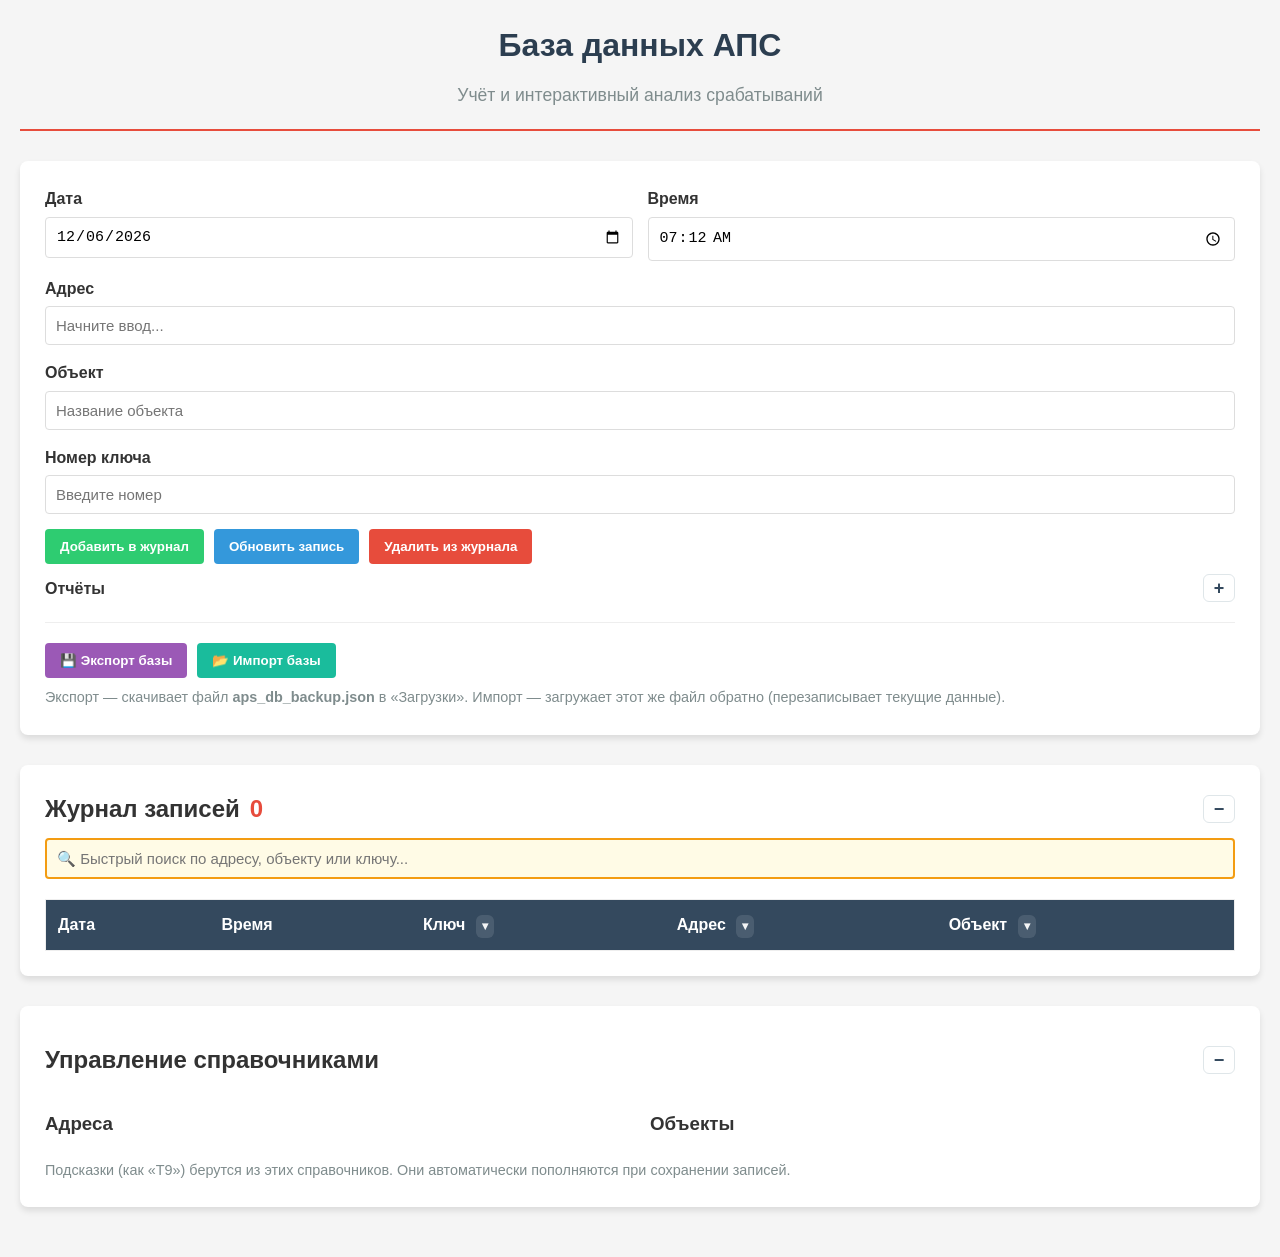
==== data_base_aps.html @ b6f42d5f "Merge remote-tracking branch 'origin/codex/restore-management-block-for-directories' into v1-vitrina" ====
<!DOCTYPE html>
<html lang="ru">
<head>
  <meta charset="UTF-8">
  <meta name="viewport" content="width=device-width, initial-scale=1.0">
  <title>База данных срабатываний АПС</title>
  <style>
    * { box-sizing: border-box; margin: 0; padding: 0; }
    body { font-family: 'Segoe UI', Tahoma, Geneva, Verdana, sans-serif; line-height: 1.6; color: #333; background-color: #f5f5f5; padding: 20px; }
    .container { max-width: 1400px; margin: 0 auto; }
    header { text-align: center; margin-bottom: 30px; padding-bottom: 20px; border-bottom: 2px solid #e74c3c; }
    h1 { color: #2c3e50; margin-bottom: 10px; }
    .subtitle { color: #7f8c8d; font-size: 1.1rem; }
    .app-content { display: flex; flex-direction: column; gap: 30px; margin-bottom: 30px; }
    .form-section, .results-section, .data-section, .dictionary-section { background: white; padding: 25px; border-radius: 8px; box-shadow: 0 4px 6px rgba(0, 0, 0, 0.1); }

    /* Стили анализа */
    .results-section { display: none; border-left: 5px solid #e74c3c; }
    .analysis-item { margin-bottom: 10px; border: 1px solid #eee; border-radius: 4px; overflow: hidden; }
    .analysis-header { padding: 12px; background-color: #f8f9fa; cursor: pointer; display: flex; justify-content: space-between; gap: 10px; font-weight: 600; }
    .analysis-title { display: flex; flex-direction: column; }
    .analysis-sub { font-weight: 400; font-size: 0.9rem; color: #666; }
    .analysis-details { display: none; padding: 10px 20px; background-color: #fff; border-top: 1px solid #eee; font-size: 0.9rem; color: #555; }
    .analysis-details div { padding: 4px 0; border-bottom: 1px dashed #eee; }

    /* Справочники */
    .dictionary-header { display: flex; justify-content: space-between; align-items: center; padding: 10px 0; }
    .dictionary-content { max-height: none; overflow: visible; }
    .dictionary-lists { display: grid; grid-template-columns: 1fr 1fr; gap: 20px; margin-top: 20px; }
    .dict-list { display: flex; flex-direction: column; gap: 6px; margin-top: 10px; }
    .dict-item { display: flex; justify-content: space-between; align-items: center; gap: 10px; padding: 6px 10px; background: #f9f9f9; border-radius: 999px; border: 1px solid #e1e4e8; }
    .dict-item span { flex: 1; overflow: hidden; text-overflow: ellipsis; white-space: nowrap; }
    .dict-actions { display: inline-flex; gap: 6px; flex-shrink: 0; }
    .dict-empty { color: #9aa0a6; font-size: 0.9rem; padding: 6px 0; }

    /* Форма */
    .form-group { margin-bottom: 15px; position: relative; }
    label { display: block; margin-bottom: 5px; font-weight: 600; }
    input, select { width: 100%; padding: 10px; border: 1px solid #ddd; border-radius: 4px; font-size: 15px; background: white; }
    .search-box { margin-bottom: 10px; background: #fffbe6; border: 2px solid #f39c12 !important; }

    .button-group { display: flex; flex-wrap: wrap; gap: 10px; margin-top: 15px; }
    button { padding: 10px 15px; border: none; border-radius: 4px; cursor: pointer; font-weight: 600; transition: 0.2s; }
    button:hover { filter: brightness(0.95); }
    .btn-add { background-color: #2ecc71; color: white; }
    .btn-edit { background-color: #3498db; color: white; }
    .btn-delete { background-color: #e74c3c; color: white; }
    .btn-export { background-color: #9b59b6; color: white; }
    .btn-import { background-color: #1abc9c; color: white; }
    .btn-quarter { flex: 1; background-color: #34495e; color: white; }
    .btn-quarter.active { background-color: #e74c3c; }
    .btn-report { flex: 1; background-color: #34495e; color: white; }
    .btn-report.active { background-color: #e74c3c; }

    .collapse-toggle {
      background: transparent;
      color: #34495e;
      border: 1px solid #dfe6e9;
      width: 28px;
      height: 28px;
      border-radius: 6px;
      font-size: 18px;
      line-height: 1;
      cursor: pointer;
      display: inline-flex;
      align-items: center;
      justify-content: center;
      transition: background 0.2s ease, border-color 0.2s ease, color 0.2s ease;
    }
    .collapse-toggle:hover {
      background: rgba(52, 73, 94, 0.08);
      border-color: #cbd3d6;
    }

    .filter-btn {
      margin-left: 6px;
      font-size: 12px;
      cursor: pointer;
      opacity: 0.95;
      display: inline-block;
      padding: 2px 6px;
      border-radius: 6px;
      background: rgba(255,255,255,0.12);
    }
    .filter-btn:hover { background: rgba(255,255,255,0.18); }

    .filter-dropdown {
      position: absolute;
      z-index: 9999;
      background: #fff;
      border: 1px solid #ddd;
      border-radius: 10px;
      box-shadow: 0 8px 30px rgba(0,0,0,0.12);
      width: 320px;
      max-height: 360px;
      overflow: auto;
      padding: 10px;
    }
    .filter-dropdown .fd-title { font-weight: 600; margin-bottom: 8px; }
    .filter-dropdown input[type="text"] { width: 100%; padding: 8px; border: 1px solid #ddd; border-radius: 8px; margin-bottom: 8px; }
    .filter-dropdown .fd-actions { display:flex; gap:8px; margin-bottom:8px; }
    .filter-dropdown .fd-actions button { padding:6px 10px; border:none; border-radius:8px; cursor:pointer; background:#ecf0f1; }
    .filter-dropdown .fd-actions button.primary { background:#3498db; color:#fff; }
    .filter-dropdown label { display:flex; gap:8px; align-items:center; padding:4px 2px; }

    .btn-secondary { background-color: #34495e; color: white; }
    .btn-sm { padding: 4px 8px; font-size: 12px; margin-left: 5px; }

    /* Таблица */
    table { width: 100%; border-collapse: collapse; }
    th { background-color: #34495e; color: white; padding: 12px; text-align: left; position: sticky; top: 0; user-select: none; }
    th.sortable { cursor: pointer; }
    th .sort-ind { margin-left: 6px; font-size: 12px; opacity: 0.9; }
    td { padding: 10px; border-bottom: 1px solid #ddd; }
    tr:hover { background-color: #f1f1f1; cursor: pointer; }
    tr.selected { background-color: #e3f2fd; }

    .autocomplete-list { position: absolute; top: 100%; left: 0; right: 0; background: white; border: 1px solid #ddd; z-index: 1000; display: none; max-height: 150px; overflow-y: auto; }
    .autocomplete-item { padding: 10px; cursor: pointer; border-bottom: 1px solid #eee; }
    .autocomplete-item:hover { background: #f6f6f6; }

    .modal { display: none; position: fixed; top: 0; left: 0; width: 100%; height: 100%; background: rgba(0,0,0,0.5); z-index: 2000; justify-content: center; align-items: center; }
    .modal-content { background: white; padding: 25px; border-radius: 8px; width: 360px; }

    .muted { color: #7f8c8d; font-size: 0.9rem; margin-top: 8px; }
    .toolbar { display: flex; flex-wrap: wrap; gap: 10px; align-items: center; justify-content: space-between; margin-bottom: 10px; }
    .toolbar-left { display: flex; flex-wrap: wrap; gap: 10px; align-items: center; }
    .pill { background: #f3f4f6; border: 1px solid #e5e7eb; padding: 8px 10px; border-radius: 999px; font-size: 0.9rem; }
  </style>
</head>
<body>
  <div class="container">
    <header>
      <h1>База данных АПС</h1>
      <p class="subtitle">Учёт и интерактивный анализ срабатываний</p>
    </header>

    <div class="app-content">

      <!-- Форма ввода -->
      <div class="form-section">
        <div style="display: grid; grid-template-columns: 1fr 1fr; gap: 15px;">
          <div class="form-group"><label>Дата</label><input type="date" id="date"></div>
          <div class="form-group"><label>Время</label><input type="time" id="time"></div>
        </div>

        <!-- Порядок полей: Адрес → Объект → Номер ключа -->
        <div class="form-group">
          <label>Адрес</label>
          <div class="autocomplete-container">
            <input type="text" id="address" autocomplete="off" placeholder="Начните ввод...">
            <div class="autocomplete-list" id="addressAutocomplete"></div>
          </div>
        </div>

        <div class="form-group">
          <label>Объект</label>
          <div class="autocomplete-container">
            <input type="text" id="object" autocomplete="off" placeholder="Название объекта">
            <div class="autocomplete-list" id="objectAutocomplete"></div>
          </div>
        </div>

        <div class="form-group"><label>Номер ключа</label><input type="text" id="keyNumber" placeholder="Введите номер"></div>

        <div class="button-group">
          <button class="btn-add" id="addBtn">Добавить в журнал</button>
          <button class="btn-edit" id="editBtn">Обновить запись</button>
          <button class="btn-delete" id="deleteBtn">Удалить из журнала</button>
        </div>

        
        <div class="reports-box" id="reportsBox">
          <div class="collapsible-header" id="toggleReportsBtn" style="display:flex; justify-content:space-between; align-items:center; margin-top:10px;">
            <div style="font-weight:600;">Отчёты</div>
            <button class="collapse-toggle" id="reportsCollapseBtn" title="Развернуть/свернуть">+</button>
          </div>
          <div class="collapsible-body" id="reportsPanel" style="display:none; margin-top:10px;">
            <div class="muted" style="margin-bottom:10px;">Выберите квартал и тип отчёта.</div>

            <div style="margin-bottom:12px;">
              <div style="font-weight:600; margin-bottom:6px;">Все выезды (за квартал)</div>
              <div class="button-group">
                <button class="btn-report" data-report="all" data-quarter="1">1 квартал</button>
                <button class="btn-report" data-report="all" data-quarter="2">2 квартал</button>
                <button class="btn-report" data-report="all" data-quarter="3">3 квартал</button>
                <button class="btn-report" data-report="all" data-quarter="4">4 квартал</button>
              </div>
            </div>

            <div>
              <div style="font-weight:600; margin-bottom:6px;">3 и более выезда (сводка)</div>
              <div class="button-group">
                <button class="btn-report" data-report="3plus" data-quarter="1">1 квартал (3+)</button>
                <button class="btn-report" data-report="3plus" data-quarter="2">2 квартал (3+)</button>
                <button class="btn-report" data-report="3plus" data-quarter="3">3 квартал (3+)</button>
                <button class="btn-report" data-report="3plus" data-quarter="4">4 квартал (3+)</button>
              </div>
            </div>
          </div>
        </div>


        <div class="button-group" style="margin-top: 20px; border-top: 1px solid #eee; padding-top: 20px;">
          <button class="btn-export" id="exportBtn">💾 Экспорт базы</button>
          <button class="btn-import" id="importBtn">📂 Импорт базы</button>
          <input type="file" id="importFile" style="display: none;" accept=".json">
        </div>
        <div class="muted">
          Экспорт — скачивает файл <b>aps_db_backup.json</b> в «Загрузки». Импорт — загружает этот же файл обратно (перезаписывает текущие данные).
        </div>
      </div>

      <!-- Анализ -->
      <div class="results-section" id="resultsSection" style="display:none;">
        <h3 id="reportTitle">Отчёт</h3>
        <div class="muted" id="reportDesc" style="margin-bottom:10px;"></div>
        <div class="results-list" id="resultsList"></div>
      </div>

      <!-- Журнал -->
      <div class="data-section">
        <div class="toolbar">
          <div class="toolbar-left">
            <h2 style="display:flex; gap:10px; align-items:center;">
              Журнал записей <span id="recordCount" style="color: #e74c3c;">0</span>
            </h2>
            <span class="pill" id="filteredCountPill" style="display:none;"></span>
          </div>
          <div class="toolbar-left">
            <button class="collapse-toggle" id="toggleJournalBtn" title="Свернуть/развернуть">−</button>
          </div>
        </div>

        <div id="journalPanel">
          <input type="text" id="searchInput" class="search-box" placeholder="🔍 Быстрый поиск по адресу, объекту или ключу...">

          <div style="display:flex; flex-wrap:wrap; gap:10px; align-items:center; margin-bottom:10px;">
            </div>

          <div style="overflow-x: auto; max-height: 520px; border: 1px solid #eee;">
            <table>
              <thead>
                <tr>
                  <th>Дата</th>
                  <th>Время</th>
                  <th>Ключ <span class="filter-btn" data-filter="keyNumber">▾</span></th>
                  <th>Адрес <span class="filter-btn" data-filter="address">▾</span></th>
                  <th>Объект <span class="filter-btn" data-filter="object">▾</span></th>
                </tr>
              </thead>
              <tbody id="tableBody"></tbody>
            </table>
          <div id="filterDropdown" class="filter-dropdown" style="display:none;"></div>
</div>
        </div>
      </div>

      <!-- Справочники -->
      <div class="dictionary-section">
        <div class="dictionary-header">
          <h2>Управление справочниками</h2>
          <button
            class="collapse-toggle"
            id="toggleDictionaryBtn"
            title="Свернуть/развернуть"
            onclick="const panel=document.getElementById('dictionaryPanel');const open=panel.style.display!=='none';panel.style.display=open?'none':'block';this.textContent=open?'+':'−';"
          >−</button>
        </div>
        <div class="dictionary-content" id="dictionaryPanel">
          <div class="dictionary-lists">
            <div>
              <h3>Адреса</h3>
              <div class="dict-list" id="addressList"></div>
            </div>
            <div>
              <h3>Объекты</h3>
              <div class="dict-list" id="objectList"></div>
            </div>
          </div>
          <div class="muted" style="margin-top:10px;">
            Подсказки (как «Т9») берутся из этих справочников. Они автоматически пополняются при сохранении записей.
          </div>
        </div>
      </div>

    </div>
  </div>

  <!-- Модалки -->
  <div class="modal" id="keyCheckModal">
    <div class="modal-content">
      <h3>Ключ не указан</h3>
      <p>Продолжить сохранение?</p>
      <div style="display: flex; gap: 10px; margin-top: 20px;">
        <button class="btn-add" id="confirmWithoutKeyBtn">Да</button>
        <button class="btn-delete" onclick="document.getElementById('keyCheckModal').style.display='none'">Нет</button>
      </div>
    </div>
  </div>

  <div class="modal" id="editDictModal">
    <div class="modal-content">
      <h3 id="dictModalTitle">Редактировать</h3>
      <input type="text" id="dictModalInput" style="margin: 15px 0;">
      <div style="display: flex; gap: 10px; justify-content: flex-end;">
        <button class="btn-add" id="dictModalSaveBtn">Применить</button>
        <button class="btn-delete" onclick="document.getElementById('editDictModal').style.display='none'">Отмена</button>
      </div>
    </div>
  </div>

  <script>
    class APSDatabase {
      constructor() {
        this.records = JSON.parse(localStorage.getItem('apsRecords')) || [];
        this.addresses = JSON.parse(localStorage.getItem('apsAddresses')) || [];
        this.objects = JSON.parse(localStorage.getItem('apsObjects')) || [];
        this.selectedRecordId = null;
        this.searchQuery = "";
        this.sortState = { field: "date", dir: "desc" }; // дефолт: дата по убыванию
      }

      save() {
        localStorage.setItem('apsRecords', JSON.stringify(this.records));
        localStorage.setItem('apsAddresses', JSON.stringify(this.addresses));
        localStorage.setItem('apsObjects', JSON.stringify(this.objects));
        updateUI();
      }

      addRecord(data) {
        this.records.push({ id: Date.now(), ...data });
        if (data.address && !this.addresses.includes(data.address)) this.addresses.push(data.address);
        if (data.object && !this.objects.includes(data.object)) this.objects.push(data.object);
        this.save();
      }

      updateRecord(id, data) {
        const idx = this.records.findIndex(r => r.id === id);
        if (idx !== -1) {
          this.records[idx] = { id, ...data };
          if (data.address && !this.addresses.includes(data.address)) this.addresses.push(data.address);
          if (data.object && !this.objects.includes(data.object)) this.objects.push(data.object);
          this.save();
        }
      }

      deleteRecord(id) {
        this.records = this.records.filter(r => r.id !== id);
        this.save();
      }

      editDict(oldVal, newVal, type) {
        if (type === 'addr') {
          this.addresses = this.addresses.map(a => a === oldVal ? newVal : a);
          this.records.forEach(r => { if (r.address === oldVal) r.address = newVal; });
        } else {
          this.objects = this.objects.map(o => o === oldVal ? newVal : o);
          this.records.forEach(r => { if (r.object === oldVal) r.object = newVal; });
        }
        this.save();
      }

      deleteDict(val, type) {
        if (type === 'addr') this.addresses = this.addresses.filter(a => a !== val);
        else this.objects = this.objects.filter(o => o !== val);
        this.save();
      }
    }

    const db = new APSDatabase();
    db.multiFilters = { keyNumber: new Set(), address: new Set(), object: new Set() };
    let pendingData = null;
    let dictEditTarget = null;

    function safeLower(s) { return (s || "").toString().toLowerCase(); }

    function parseKeyNumber(k) {
      // ключи бывают строкой; попробуем вытащить число, иначе NaN
      const n = parseInt((k || "").toString().replace(/[^0-9]/g, ""), 10);
      return Number.isFinite(n) ? n : NaN;
    }

    function getFilteredRecords() {
      const q = safeLower(db.searchQuery).trim();

      return db.records.filter(r => {
        // 1) быстрый поиск
        if (q) {
          const ok = safeLower(r.address).includes(q) ||
                     safeLower(r.object).includes(q) ||
                     safeLower(r.keyNumber).includes(q);
          if (!ok) return false;
        }

        // 2) фильтры (ключ / адрес / объект)
        const f = db.multiFilters;
        if (f.keyNumber.size && !f.keyNumber.has(String(r.keyNumber || ''))) return false;
        if (f.address.size && !f.address.has(String(r.address || ''))) return false;
        if (f.object.size && !f.object.has(String(r.object || ''))) return false;

        return true;
      });
    }

    function updateUI() {
      const tbody = document.getElementById('tableBody');
      tbody.innerHTML = '';

      const filtered = getFilteredRecords();
      const sorted = [...filtered].sort((a,b) => {
        // сначала новые: дата desc, затем время desc
        const ad = (a.date || '') + ' ' + (a.time || '');
        const bd = (b.date || '') + ' ' + (b.time || '');
        return ad < bd ? 1 : (ad > bd ? -1 : 0);
      });

      sorted.forEach(r => {
        const row = document.createElement('tr');
        if (db.selectedRecordId === r.id) row.classList.add('selected');

        [r.date, r.time, r.keyNumber || '-', r.address, r.object].forEach(text => {
          const td = document.createElement('td');
          td.textContent = text || '';
          row.appendChild(td);
        });

        row.onclick = () => {
          db.selectedRecordId = r.id;
          document.getElementById('date').value = r.date;
          document.getElementById('time').value = r.time;
          document.getElementById('keyNumber').value = r.keyNumber || '';
          document.getElementById('address').value = r.address || '';
          document.getElementById('object').value = r.object || '';
          updateUI();
        };

        tbody.appendChild(row);
      });

      document.getElementById('recordCount').textContent = db.records.length;

      updateFilteredPill();

setSortIndicators();
      renderDicts();
    }

    function renderDicts() {
      const render = (list, containerId, type) => {
        const cont = document.getElementById(containerId);
        cont.innerHTML = '';
        const sortedList = list.slice().sort((a,b)=>safeLower(a).localeCompare(safeLower(b), "ru"));
        if (!sortedList.length) {
          const empty = document.createElement('div');
          empty.className = 'dict-empty';
          empty.textContent = 'Список пока пуст.';
          cont.appendChild(empty);
          return;
        }
        sortedList.forEach(item => {
          const div = document.createElement('div');
          div.className = 'dict-item';
          div.innerHTML = `
            <span>${item}</span>
            <div class="dict-actions">
              <button class="btn-edit btn-sm" type="button">Редактировать</button>
              <button class="btn-delete btn-sm" type="button">Удалить</button>
            </div>
          `;
          const btns = div.querySelectorAll('button');
          btns[0].onclick = () => {
            dictEditTarget = { val: item, type };
            document.getElementById('dictModalInput').value = item;
            document.getElementById('editDictModal').style.display = 'flex';
          };
          btns[1].onclick = () => { if (confirm('Удалить?')) db.deleteDict(item, type); };
          cont.appendChild(div);
        });
      };
      render(db.addresses, 'addressList', 'addr');
      render(db.objects, 'objectList', 'obj');
    }

    function clearForm() {
      db.selectedRecordId = null;
      document.getElementById('keyNumber').value = '';
      document.getElementById('address').value = '';
      document.getElementById('object').value = '';
      document.getElementById('date').value = new Date().toISOString().split('T')[0];
      document.getElementById('time').value = new Date().toTimeString().slice(0,5);
      updateUI();
    }

    // Поиск
    document.getElementById('searchInput').oninput = (e) => {
      db.searchQuery = e.target.value;
      updateUI();
    };

    // Фильтры (ключ/адрес/объект)
    const filterDropdown = document.getElementById("filterDropdown");
    let activeFilterField = null;

    function getUniqueValues(field) {
      const set = new Set();
      db.records.forEach(r => set.add(String(r[field] || "")));
      return Array.from(set).sort((a,b) => a.localeCompare(b, "ru"));
    }

    function isFilterActive() {
      const f = db.multiFilters;
      return f.keyNumber.size || f.address.size || f.object.size;
    }

    function updateFilteredPill() {
      const pill = document.getElementById("filteredCountPill");
      const filtered = getFilteredRecords();
      if (!isFilterActive() && !db.searchQuery.trim()) {
        pill.style.display = "none";
        return;
      }
      pill.style.display = "inline-block";
      pill.textContent = `Показано: ${filtered.length}`;
    }

    function closeFilterDropdown() {
      filterDropdown.style.display = "none";
      filterDropdown.innerHTML = "";
      activeFilterField = null;
    }

    function openFilterDropdown(field, anchorEl) {
      activeFilterField = field;
      const allValues = getUniqueValues(field);

      const selected = db.multiFilters[field]; // Set
      const titleMap = { keyNumber: "Ключ", address: "Адрес", object: "Объект" };

      filterDropdown.innerHTML = `
        <div class="fd-title">Фильтр: ${titleMap[field] || field}</div>
        <input type="text" id="fdSearch" placeholder="Поиск по списку..." />
        <div class="fd-actions">
          <button id="fdSelectAll">Выбрать все</button>
          <button id="fdClear">Сбросить</button>
          <button class="primary" id="fdApply">Применить</button>
        </div>
        <div id="fdList"></div>
      `;

      const list = filterDropdown.querySelector("#fdList");
      const renderList = (query) => {
        const q = (query || "").toLowerCase();
        list.innerHTML = "";
        allValues
          .filter(v => v.toLowerCase().includes(q))
          .forEach(v => {
            const id = "fd_" + btoa(unescape(encodeURIComponent(field + "|" + v))).replace(/=+/g,'');
            const checked = selected.has(v);
            const label = document.createElement("label");
            label.innerHTML = `<input type="checkbox" id="${id}" ${checked ? "checked" : ""}/> <span>${v || "(пусто)"}</span>`;
            label.querySelector("input").addEventListener("change", (e) => {
              if (e.target.checked) selected.add(v);
              else selected.delete(v);
            });
            list.appendChild(label);
          });
      };

      renderList("");

      filterDropdown.querySelector("#fdSearch").addEventListener("input", (e) => renderList(e.target.value));

      filterDropdown.querySelector("#fdSelectAll").onclick = () => {
        selected.clear();
        allValues.forEach(v => selected.add(v));
        renderList(filterDropdown.querySelector("#fdSearch").value);
      };
      filterDropdown.querySelector("#fdClear").onclick = () => {
        selected.clear();
        renderList(filterDropdown.querySelector("#fdSearch").value);
      };
      filterDropdown.querySelector("#fdApply").onclick = () => {
        closeFilterDropdown();
        updateUI();
      };

      const rect = anchorEl.getBoundingClientRect();
      // позиционируем под заголовком
      filterDropdown.style.left = (window.scrollX + rect.left) + "px";
      filterDropdown.style.top = (window.scrollY + rect.bottom + 6) + "px";
      filterDropdown.style.display = "block";
    }

    // Клик по кнопкам фильтра в заголовке таблицы
    document.querySelectorAll(".filter-btn").forEach(btn => {
      btn.addEventListener("click", (e) => {
        e.stopPropagation();
        const field = btn.dataset.filter;
        if (filterDropdown.style.display === "block" && activeFilterField === field) {
          closeFilterDropdown();
        } else {
          openFilterDropdown(field, btn);
        }
      });
    });

    document.addEventListener("click", () => closeFilterDropdown());
    filterDropdown.addEventListener("click", (e) => e.stopPropagation());

    // Скрыть/показать журнал (плюсик как в справочниках)
    document.getElementById("toggleJournalBtn").onclick = () => {
      const panel = document.getElementById("journalPanel");
      const btn = document.getElementById("toggleJournalBtn");
      const hidden = panel.style.display === "none";
      panel.style.display = hidden ? "block" : "none";
      btn.textContent = hidden ? "−" : "+";
      // закрываем выпадающий фильтр, если журнал свернули
      if (!hidden) closeFilterDropdown();
    };

// CRUD
    document.getElementById('addBtn').onclick = () => {
      const data = {
        date: document.getElementById('date').value,
        time: document.getElementById('time').value,
        keyNumber: document.getElementById('keyNumber').value.trim(),
        address: document.getElementById('address').value.trim(),
        object: document.getElementById('object').value.trim()
      };

      if (!data.date || !data.address || !data.object) return alert("Заполните обязательные поля (Дата, Адрес, Объект)!");
      if (!data.keyNumber) {
        pendingData = data;
        document.getElementById('keyCheckModal').style.display = 'flex';
      } else {
        db.addRecord(data);
        clearForm();
      }
    };

    document.getElementById('confirmWithoutKeyBtn').onclick = () => {
      db.addRecord(pendingData);
      document.getElementById('keyCheckModal').style.display = 'none';
      clearForm();
    };

    document.getElementById('editBtn').onclick = () => {
      if (!db.selectedRecordId) return alert("Выберите запись в таблице!");
      db.updateRecord(db.selectedRecordId, {
        date: document.getElementById('date').value,
        time: document.getElementById('time').value,
        keyNumber: document.getElementById('keyNumber').value.trim(),
        address: document.getElementById('address').value.trim(),
        object: document.getElementById('object').value.trim()
      });
      clearForm();
    };

    document.getElementById('deleteBtn').onclick = () => {
      if (db.selectedRecordId && confirm("Удалить запись?")) {
        db.deleteRecord(db.selectedRecordId);
        clearForm();
      }
    };

    // Экспорт/Импорт (JSON)
    document.getElementById('exportBtn').onclick = () => {
      const data = JSON.stringify({ records: db.records, addresses: db.addresses, objects: db.objects }, null, 2);
      const blob = new Blob([data], { type: 'application/json' });
      const a = document.createElement('a');
      a.href = URL.createObjectURL(blob);
      a.download = `aps_db_backup.json`;
      a.click();
    };

    document.getElementById('importBtn').onclick = () => document.getElementById('importFile').click();
    document.getElementById('importFile').onchange = (e) => {
      const file = e.target.files[0];
      if (!file) return;
      const reader = new FileReader();
      reader.onload = (ev) => {
        try {
          const data = JSON.parse(ev.target.result);
          db.records = data.records || [];
          db.addresses = data.addresses || [];
          db.objects = data.objects || [];
          db.save();
          alert("Импорт выполнен.");
        } catch (err) {
          alert("Ошибка файла! Нужен JSON из экспорта.");
        }
      };
      reader.readAsText(file);
      e.target.value = ""; // можно импортировать тот же файл повторно
    };

    // Анализ / отчёты
    function getLatestYear() {
      if (!db.records.length) return new Date().getFullYear();
      return new Date(Math.max(...db.records.map(r => new Date(r.date)))).getFullYear();
    }

    function buildGroupsForQuarter(q) {
      const latestYear = getLatestYear();
      const groups = new Map();

      db.records
        .filter(r => {
          const d = new Date(r.date);
          const quarter = Math.floor(d.getMonth() / 3) + 1;
          return d.getFullYear() === latestYear && quarter === q;
        })
        .forEach(r => {
          const k = [r.address || "", r.object || "", r.keyNumber || ""].join("||");
          if (!groups.has(k)) {
            groups.set(k, { address: r.address || "", object: r.object || "", keyNumber: r.keyNumber || "", count: 0, details: [] });
          }
          const g = groups.get(k);
          g.count++;
          g.details.push(`${(r.date || "").split('-').reverse().join('.')} в ${r.time || ''}`);
        });

      // сортируем детали внутри группы по дате/времени (новые сверху)
      for (const g of groups.values()) {
        g.details.sort((a,b) => (a < b ? 1 : -1));
      }

      return Array.from(groups.values()).sort((a,b) => b.count - a.count);
    }

    function renderReport(q, mode) {
      const container = document.getElementById('resultsList');
      const section = document.getElementById('resultsSection');
      const title = document.getElementById('reportTitle');
      const desc = document.getElementById('reportDesc');

      container.innerHTML = '';

      if (!db.records.length) {
        title.textContent = "Отчёты";
        desc.textContent = "Нет записей.";
        section.style.display = 'block';
        return;
      }

      const groups = buildGroupsForQuarter(q);
      const filtered = mode === "3plus" ? groups.filter(g => g.count >= 3) : groups;

      const modeLabel = mode === "3plus" ? "3+ выезда" : "все выезды";
      title.textContent = `Отчёт: ${q} квартал (${modeLabel})`;
      desc.innerHTML = `Одинаковые выезды объединяются по <b>Адрес + Объект + Ключ</b> и показываются одной строкой с количеством.`;

      if (!filtered.length) {
        container.innerHTML = mode === "3plus"
          ? '<div>Нет объектов с 3+ выездами в этом квартале.</div>'
          : '<div>В этом квартале нет выездов.</div>';
      } else {
        filtered.forEach(g => {
          const item = document.createElement('div');
          item.className = 'analysis-item';

          const titleTxt = `${g.object || '(без названия)'}`;
          const sub = `${g.address || '(без адреса)'}${g.keyNumber ? ` • Ключ: ${g.keyNumber}` : ''}`;

          item.innerHTML = `
            <div class="analysis-header">
              <div class="analysis-title">
                <div>${titleTxt}</div>
                <div class="analysis-sub">${sub}</div>
              </div>
              <div>${g.count} выездов ▾</div>
            </div>
            <div class="analysis-details">${g.details.map(d => `<div>${d}</div>`).join('')}</div>
          `;
          item.querySelector('.analysis-header').onclick = () => {
            const d = item.querySelector('.analysis-details');
            d.style.display = d.style.display === 'block' ? 'none' : 'block';
          };
          container.appendChild(item);
        });
      }

      section.style.display = 'block';
    }

    // Отчёты: разворачивание панели
    const reportsPanel = document.getElementById('reportsPanel');
    const reportsBtn = document.getElementById('reportsCollapseBtn');
    document.getElementById('toggleReportsBtn').onclick = () => {
      const open = reportsPanel.style.display !== 'none';
      reportsPanel.style.display = open ? 'none' : 'block';
      reportsBtn.textContent = open ? '+' : '−';
    };

    // Кнопки отчётов
    document.querySelectorAll('.btn-report').forEach(btn => {
      btn.onclick = () => {
        document.querySelectorAll('.btn-report').forEach(b => b.classList.remove('active'));
        btn.classList.add('active');

        const q = parseInt(btn.dataset.quarter, 10);
        const mode = btn.dataset.report;
        renderReport(q, mode);
      };
    });

    // Справочники:
    // модалка редактирования
    document.getElementById('dictModalSaveBtn').onclick = () => {
      const newVal = document.getElementById('dictModalInput').value.trim();
      if (newVal && dictEditTarget) {
        db.editDict(dictEditTarget.val, newVal, dictEditTarget.type);
        document.getElementById('editDictModal').style.display = 'none';
      }
    };

    // Автокомплит (как «Т9»)
    const setupAuto = (id, listId, data) => {
      const input = document.getElementById(id);
      const list = document.getElementById(listId);

      input.oninput = () => {
        const val = safeLower(input.value);
        list.innerHTML = '';
        if (!val) return list.style.display = 'none';

        const matches = data()
          .filter(i => safeLower(i).includes(val))
          .slice(0, 50);

        matches.forEach(m => {
          const d = document.createElement('div');
          d.className = 'autocomplete-item';
          d.textContent = m;
          d.onclick = () => { input.value = m; list.style.display = 'none'; };
          list.appendChild(d);
        });
        list.style.display = matches.length ? 'block' : 'none';
      };

      // закрыть подсказки при клике вне
      document.addEventListener("click", (e) => {
        if (!input.contains(e.target) && !list.contains(e.target)) list.style.display = 'none';
      });
    };

    setupAuto('address', 'addressAutocomplete', () => db.addresses);
    setupAuto('object', 'objectAutocomplete', () => db.objects);

    window.onload = () => {
      clearForm();
      // по умолчанию журнал видимый
      document.getElementById("journalPanel").style.display = "block";
      document.getElementById("toggleJournalBtn").textContent = "−";
    };
  </script>
</body>
</html>
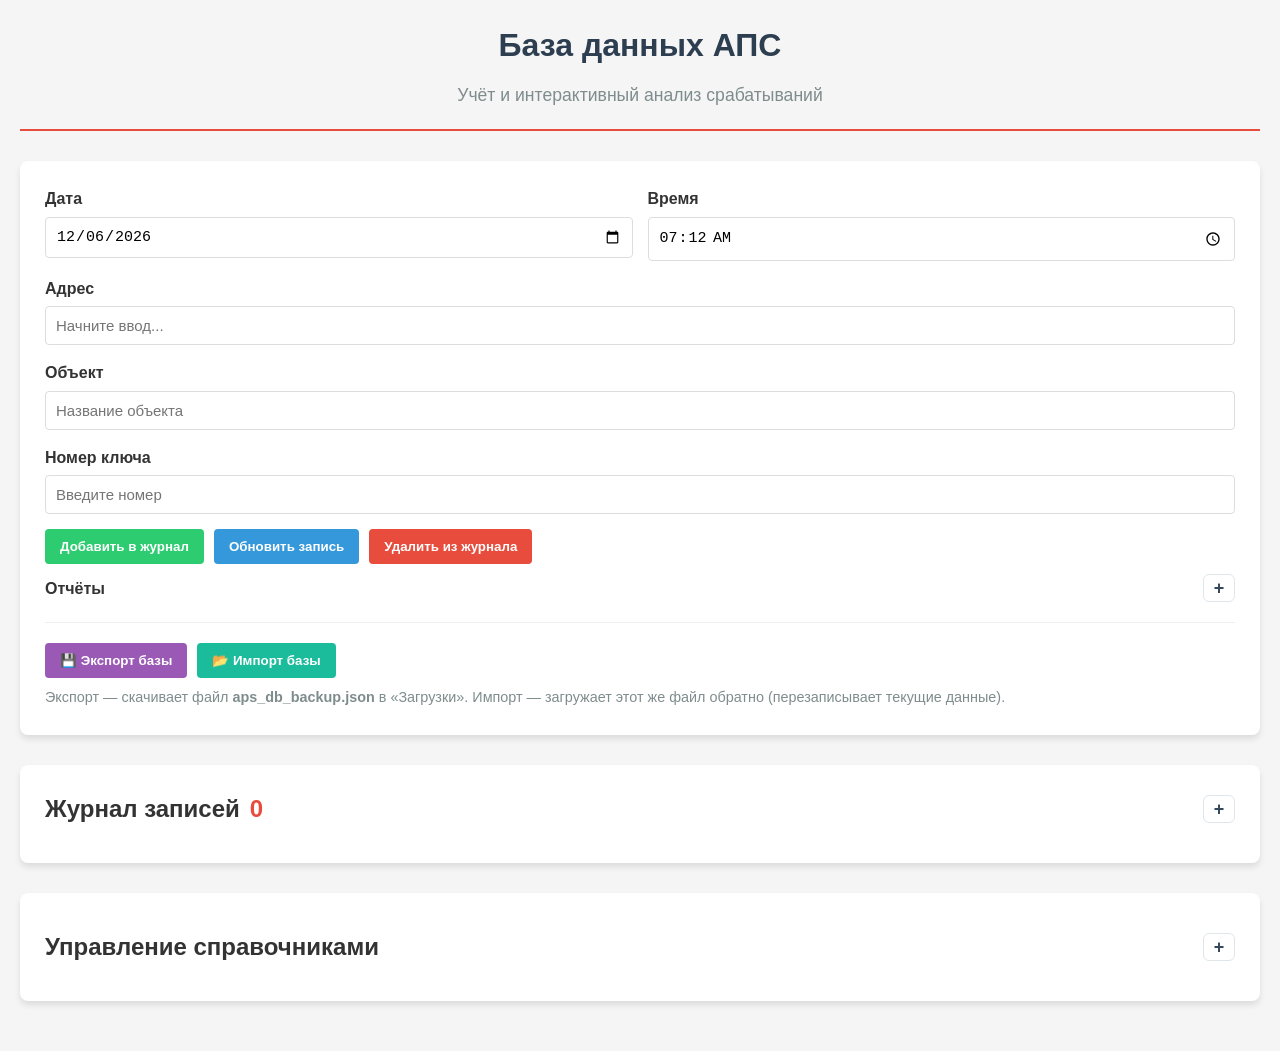
==== commit 9cbeb39c: "Fix dictionary rendering and collapse defaults" ====
--- a/data_base_aps.html
+++ b/data_base_aps.html
@@ -28,7 +28,7 @@
     .dictionary-content { max-height: none; overflow: visible; }
     .dictionary-lists { display: grid; grid-template-columns: 1fr 1fr; gap: 20px; margin-top: 20px; }
     .dict-list { display: flex; flex-direction: column; gap: 6px; margin-top: 10px; }
-    .dict-item { display: flex; justify-content: space-between; align-items: center; gap: 10px; padding: 6px 10px; background: #f9f9f9; border-radius: 999px; border: 1px solid #e1e4e8; }
+    .dict-item { display: flex; justify-content: space-between; align-items: center; gap: 10px; padding: 6px 10px; background: #f9f9f9; border-radius: 6px; border: 1px solid #e1e4e8; }
     .dict-item span { flex: 1; overflow: hidden; text-overflow: ellipsis; white-space: nowrap; }
     .dict-actions { display: inline-flex; gap: 6px; flex-shrink: 0; }
     .dict-empty { color: #9aa0a6; font-size: 0.9rem; padding: 6px 0; }
@@ -105,6 +105,7 @@
 
     .btn-secondary { background-color: #34495e; color: white; }
     .btn-sm { padding: 4px 8px; font-size: 12px; margin-left: 5px; }
+    .btn-icon { width: 26px; height: 22px; padding: 0; display: inline-flex; align-items: center; justify-content: center; font-size: 12px; }
 
     /* Таблица */
     table { width: 100%; border-collapse: collapse; }
@@ -191,10 +192,18 @@
             <div>
               <div style="font-weight:600; margin-bottom:6px;">3 и более выезда (сводка)</div>
               <div class="button-group">
-                <button class="btn-report" data-report="3plus" data-quarter="1">1 квартал (3+)</button>
-                <button class="btn-report" data-report="3plus" data-quarter="2">2 квартал (3+)</button>
-                <button class="btn-report" data-report="3plus" data-quarter="3">3 квартал (3+)</button>
-                <button class="btn-report" data-report="3plus" data-quarter="4">4 квартал (3+)</button>
+                <button class="btn-report" data-report="3plus" data-month="0">Январь</button>
+                <button class="btn-report" data-report="3plus" data-month="1">Февраль</button>
+                <button class="btn-report" data-report="3plus" data-month="2">Март</button>
+                <button class="btn-report" data-report="3plus" data-month="3">Апрель</button>
+                <button class="btn-report" data-report="3plus" data-month="4">Май</button>
+                <button class="btn-report" data-report="3plus" data-month="5">Июнь</button>
+                <button class="btn-report" data-report="3plus" data-month="6">Июль</button>
+                <button class="btn-report" data-report="3plus" data-month="7">Август</button>
+                <button class="btn-report" data-report="3plus" data-month="8">Сентябрь</button>
+                <button class="btn-report" data-report="3plus" data-month="9">Октябрь</button>
+                <button class="btn-report" data-report="3plus" data-month="10">Ноябрь</button>
+                <button class="btn-report" data-report="3plus" data-month="11">Декабрь</button>
               </div>
             </div>
           </div>
@@ -228,11 +237,11 @@
             <span class="pill" id="filteredCountPill" style="display:none;"></span>
           </div>
           <div class="toolbar-left">
-            <button class="collapse-toggle" id="toggleJournalBtn" title="Свернуть/развернуть">−</button>
+            <button class="collapse-toggle" id="toggleJournalBtn" title="Свернуть/развернуть">+</button>
           </div>
         </div>
 
-        <div id="journalPanel">
+        <div id="journalPanel" style="display:none;">
           <input type="text" id="searchInput" class="search-box" placeholder="🔍 Быстрый поиск по адресу, объекту или ключу...">
 
           <div style="display:flex; flex-wrap:wrap; gap:10px; align-items:center; margin-bottom:10px;">
@@ -265,9 +274,9 @@
             id="toggleDictionaryBtn"
             title="Свернуть/развернуть"
             onclick="const panel=document.getElementById('dictionaryPanel');const open=panel.style.display!=='none';panel.style.display=open?'none':'block';this.textContent=open?'+':'−';"
-          >−</button>
-        </div>
-        <div class="dictionary-content" id="dictionaryPanel">
+          >+</button>
+        </div>
+        <div class="dictionary-content" id="dictionaryPanel" style="display:none;">
           <div class="dictionary-lists">
             <div>
               <h3>Адреса</h3>
@@ -311,36 +320,93 @@
   </div>
 
   <script>
+    const STORAGE_KEYS = {
+      records: 'apsRecords',
+      addresses: 'apsAddresses',
+      objects: 'apsObjects'
+    };
+
     class APSDatabase {
       constructor() {
-        this.records = JSON.parse(localStorage.getItem('apsRecords')) || [];
-        this.addresses = JSON.parse(localStorage.getItem('apsAddresses')) || [];
-        this.objects = JSON.parse(localStorage.getItem('apsObjects')) || [];
+        this.records = JSON.parse(localStorage.getItem(STORAGE_KEYS.records)) || [];
+        this.addresses = JSON.parse(localStorage.getItem(STORAGE_KEYS.addresses)) || [];
+        this.objects = JSON.parse(localStorage.getItem(STORAGE_KEYS.objects)) || [];
         this.selectedRecordId = null;
         this.searchQuery = "";
         this.sortState = { field: "date", dir: "desc" }; // дефолт: дата по убыванию
+        this.normalizeStorage();
+      }
+
+      normalizeDictValue(value) {
+        const trimmed = (value || "").trim().replace(/\s+/g, " ");
+        return trimmed || "";
+      }
+
+      normalizeKey(value) {
+        return safeLower(this.normalizeDictValue(value));
+      }
+
+      normalizeStorage() {
+        this.records = this.records.map(r => ({
+          ...r,
+          address: this.normalizeDictValue(r.address),
+          object: this.normalizeDictValue(r.object)
+        }));
+        this.addresses = this.getUniqueNormalized(this.addresses);
+        this.objects = this.getUniqueNormalized(this.objects);
+      }
+
+      getUniqueNormalized(list) {
+        const seen = new Set();
+        const result = [];
+        list.forEach(item => {
+          const normalized = this.normalizeDictValue(item);
+          const key = this.normalizeKey(normalized);
+          if (!normalized || seen.has(key)) return;
+          seen.add(key);
+          result.push(normalized);
+        });
+        return result;
+      }
+
+      addDictValue(list, value) {
+        const normalized = this.normalizeDictValue(value);
+        const normalizedKey = this.normalizeKey(normalized);
+        if (!normalized || list.some(item => this.normalizeKey(item) === normalizedKey)) return;
+        list.push(normalized);
       }
 
       save() {
-        localStorage.setItem('apsRecords', JSON.stringify(this.records));
-        localStorage.setItem('apsAddresses', JSON.stringify(this.addresses));
-        localStorage.setItem('apsObjects', JSON.stringify(this.objects));
+        localStorage.setItem(STORAGE_KEYS.records, JSON.stringify(this.records));
+        localStorage.setItem(STORAGE_KEYS.addresses, JSON.stringify(this.addresses));
+        localStorage.setItem(STORAGE_KEYS.objects, JSON.stringify(this.objects));
+        // Раньше справочники не обновлялись из-за разнобоя ключей localStorage и отсутствия явной перерисовки.
         updateUI();
       }
 
       addRecord(data) {
-        this.records.push({ id: Date.now(), ...data });
-        if (data.address && !this.addresses.includes(data.address)) this.addresses.push(data.address);
-        if (data.object && !this.objects.includes(data.object)) this.objects.push(data.object);
+        const normalized = {
+          ...data,
+          address: this.normalizeDictValue(data.address),
+          object: this.normalizeDictValue(data.object)
+        };
+        this.records.push({ id: Date.now(), ...normalized });
+        this.addDictValue(this.addresses, normalized.address);
+        this.addDictValue(this.objects, normalized.object);
         this.save();
       }
 
       updateRecord(id, data) {
         const idx = this.records.findIndex(r => r.id === id);
         if (idx !== -1) {
-          this.records[idx] = { id, ...data };
-          if (data.address && !this.addresses.includes(data.address)) this.addresses.push(data.address);
-          if (data.object && !this.objects.includes(data.object)) this.objects.push(data.object);
+          const normalized = {
+            ...data,
+            address: this.normalizeDictValue(data.address),
+            object: this.normalizeDictValue(data.object)
+          };
+          this.records[idx] = { id, ...normalized };
+          this.addDictValue(this.addresses, normalized.address);
+          this.addDictValue(this.objects, normalized.object);
           this.save();
         }
       }
@@ -351,19 +417,39 @@
       }
 
       editDict(oldVal, newVal, type) {
+        const normalizedNewVal = this.normalizeDictValue(newVal);
+        if (!normalizedNewVal) return;
+        const normalizedNewKey = this.normalizeKey(normalizedNewVal);
         if (type === 'addr') {
-          this.addresses = this.addresses.map(a => a === oldVal ? newVal : a);
-          this.records.forEach(r => { if (r.address === oldVal) r.address = newVal; });
+          if (this.addresses.some(a => this.normalizeKey(a) === normalizedNewKey && this.normalizeKey(a) !== this.normalizeKey(oldVal))) {
+            alert("Такой адрес уже есть в справочнике.");
+            return;
+          }
+          this.addresses = this.addresses.map(a => this.normalizeKey(a) === this.normalizeKey(oldVal) ? normalizedNewVal : a);
+          this.records.forEach(r => { if (this.normalizeKey(r.address) === this.normalizeKey(oldVal)) r.address = normalizedNewVal; });
         } else {
-          this.objects = this.objects.map(o => o === oldVal ? newVal : o);
-          this.records.forEach(r => { if (r.object === oldVal) r.object = newVal; });
+          if (this.objects.some(o => this.normalizeKey(o) === normalizedNewKey && this.normalizeKey(o) !== this.normalizeKey(oldVal))) {
+            alert("Такой объект уже есть в справочнике.");
+            return;
+          }
+          this.objects = this.objects.map(o => this.normalizeKey(o) === this.normalizeKey(oldVal) ? normalizedNewVal : o);
+          this.records.forEach(r => { if (this.normalizeKey(r.object) === this.normalizeKey(oldVal)) r.object = normalizedNewVal; });
         }
         this.save();
       }
 
       deleteDict(val, type) {
-        if (type === 'addr') this.addresses = this.addresses.filter(a => a !== val);
-        else this.objects = this.objects.filter(o => o !== val);
+        const normalizedKey = this.normalizeKey(val);
+        const used = this.records.some(r => {
+          const recordValue = type === 'addr' ? r.address : r.object;
+          return this.normalizeKey(recordValue) === normalizedKey;
+        });
+        if (used) {
+          alert("Нельзя удалить значение, которое используется в существующих записях. Сначала измените записи.");
+          return;
+        }
+        if (type === 'addr') this.addresses = this.addresses.filter(a => this.normalizeKey(a) !== normalizedKey);
+        else this.objects = this.objects.filter(o => this.normalizeKey(o) !== normalizedKey);
         this.save();
       }
     }
@@ -374,6 +460,10 @@
     let dictEditTarget = null;
 
     function safeLower(s) { return (s || "").toString().toLowerCase(); }
+
+    function setSortIndicators() {
+      // Заглушка, чтобы не падал updateUI. Сортировка сейчас фиксированная.
+    }
 
     function parseKeyNumber(k) {
       // ключи бывают строкой; попробуем вытащить число, иначе NaN
@@ -464,8 +554,8 @@
           div.innerHTML = `
             <span>${item}</span>
             <div class="dict-actions">
-              <button class="btn-edit btn-sm" type="button">Редактировать</button>
-              <button class="btn-delete btn-sm" type="button">Удалить</button>
+              <button class="btn-edit btn-sm btn-icon" type="button" title="Редактировать">✏️</button>
+              <button class="btn-delete btn-sm btn-icon" type="button" title="Удалить">🗑</button>
             </div>
           `;
           const btns = div.querySelectorAll('button');
@@ -701,6 +791,13 @@
       return new Date(Math.max(...db.records.map(r => new Date(r.date)))).getFullYear();
     }
 
+    const monthNames = [
+      "Январь", "Февраль", "Март",
+      "Апрель", "Май", "Июнь",
+      "Июль", "Август", "Сентябрь",
+      "Октябрь", "Ноябрь", "Декабрь"
+    ];
+
     function buildGroupsForQuarter(q) {
       const latestYear = getLatestYear();
       const groups = new Map();
@@ -729,6 +826,53 @@
       return Array.from(groups.values()).sort((a,b) => b.count - a.count);
     }
 
+    function build3PlusForMonth(monthIndex) {
+      const latestYear = getLatestYear();
+      const groups = new Map();
+
+      db.records
+        .filter(r => {
+          const d = new Date(r.date);
+          return d.getFullYear() === latestYear && d.getMonth() === monthIndex;
+        })
+        .forEach(r => {
+          const keyNumber = (r.keyNumber || "").trim();
+          const objectName = (r.object || "").trim();
+          const address = (r.address || "").trim();
+          let identifierType = "address";
+          let identifierValue = address;
+          if (keyNumber) {
+            identifierType = "key";
+            identifierValue = keyNumber;
+          } else if (objectName) {
+            identifierType = "object";
+            identifierValue = objectName;
+          }
+
+          const groupKey = `${identifierType}||${identifierValue}`;
+          if (!groups.has(groupKey)) {
+            groups.set(groupKey, {
+              address,
+              object: objectName,
+              keyNumber,
+              count: 0,
+              details: []
+            });
+          }
+          const g = groups.get(groupKey);
+          g.count++;
+          g.details.push(`${(r.date || "").split('-').reverse().join('.')} в ${r.time || ''}`);
+        });
+
+      for (const g of groups.values()) {
+        g.details.sort((a,b) => (a < b ? 1 : -1));
+      }
+
+      return Array.from(groups.values())
+        .filter(g => g.count >= 3)
+        .sort((a,b) => b.count - a.count);
+    }
+
     function renderReport(q, mode) {
       const container = document.getElementById('resultsList');
       const section = document.getElementById('resultsSection');
@@ -744,19 +888,23 @@
         return;
       }
 
-      const groups = buildGroupsForQuarter(q);
-      const filtered = mode === "3plus" ? groups.filter(g => g.count >= 3) : groups;
-
-      const modeLabel = mode === "3plus" ? "3+ выезда" : "все выезды";
-      title.textContent = `Отчёт: ${q} квартал (${modeLabel})`;
-      desc.innerHTML = `Одинаковые выезды объединяются по <b>Адрес + Объект + Ключ</b> и показываются одной строкой с количеством.`;
-
-      if (!filtered.length) {
+      const latestYear = getLatestYear();
+      const groups = mode === "3plus" ? build3PlusForMonth(q) : buildGroupsForQuarter(q);
+
+      if (mode === "3plus") {
+        title.textContent = `Отчёт: ${monthNames[q]} ${latestYear} (3+ выезда)`;
+        desc.textContent = "В отчёт попадают группы с 3 и более выездами за выбранный месяц.";
+      } else {
+        title.textContent = `Отчёт: ${q} квартал (все выезды)`;
+        desc.textContent = "Одинаковые выезды объединяются по Адрес + Объект + Ключ и показываются одной строкой с количеством.";
+      }
+
+      if (!groups.length) {
         container.innerHTML = mode === "3plus"
-          ? '<div>Нет объектов с 3+ выездами в этом квартале.</div>'
+          ? '<div>Нет объектов с 3+ выездами в этом месяце.</div>'
           : '<div>В этом квартале нет выездов.</div>';
       } else {
-        filtered.forEach(g => {
+        groups.forEach(g => {
           const item = document.createElement('div');
           item.className = 'analysis-item';
 
@@ -799,20 +947,25 @@
         document.querySelectorAll('.btn-report').forEach(b => b.classList.remove('active'));
         btn.classList.add('active');
 
-        const q = parseInt(btn.dataset.quarter, 10);
         const mode = btn.dataset.report;
-        renderReport(q, mode);
+        const value = mode === "3plus"
+          ? parseInt(btn.dataset.month, 10)
+          : parseInt(btn.dataset.quarter, 10);
+        renderReport(value, mode);
       };
     });
 
     // Справочники:
     // модалка редактирования
     document.getElementById('dictModalSaveBtn').onclick = () => {
-      const newVal = document.getElementById('dictModalInput').value.trim();
-      if (newVal && dictEditTarget) {
-        db.editDict(dictEditTarget.val, newVal, dictEditTarget.type);
-        document.getElementById('editDictModal').style.display = 'none';
-      }
+      const newVal = document.getElementById('dictModalInput').value;
+      if (!dictEditTarget) return;
+      if (!db.normalizeDictValue(newVal)) {
+        alert("Введите значение.");
+        return;
+      }
+      db.editDict(dictEditTarget.val, newVal, dictEditTarget.type);
+      document.getElementById('editDictModal').style.display = 'none';
     };
 
     // Автокомплит (как «Т9»)
@@ -850,9 +1003,9 @@
 
     window.onload = () => {
       clearForm();
-      // по умолчанию журнал видимый
-      document.getElementById("journalPanel").style.display = "block";
-      document.getElementById("toggleJournalBtn").textContent = "−";
+      // по умолчанию журнал скрыт
+      document.getElementById("journalPanel").style.display = "none";
+      document.getElementById("toggleJournalBtn").textContent = "+";
     };
   </script>
 </body>
